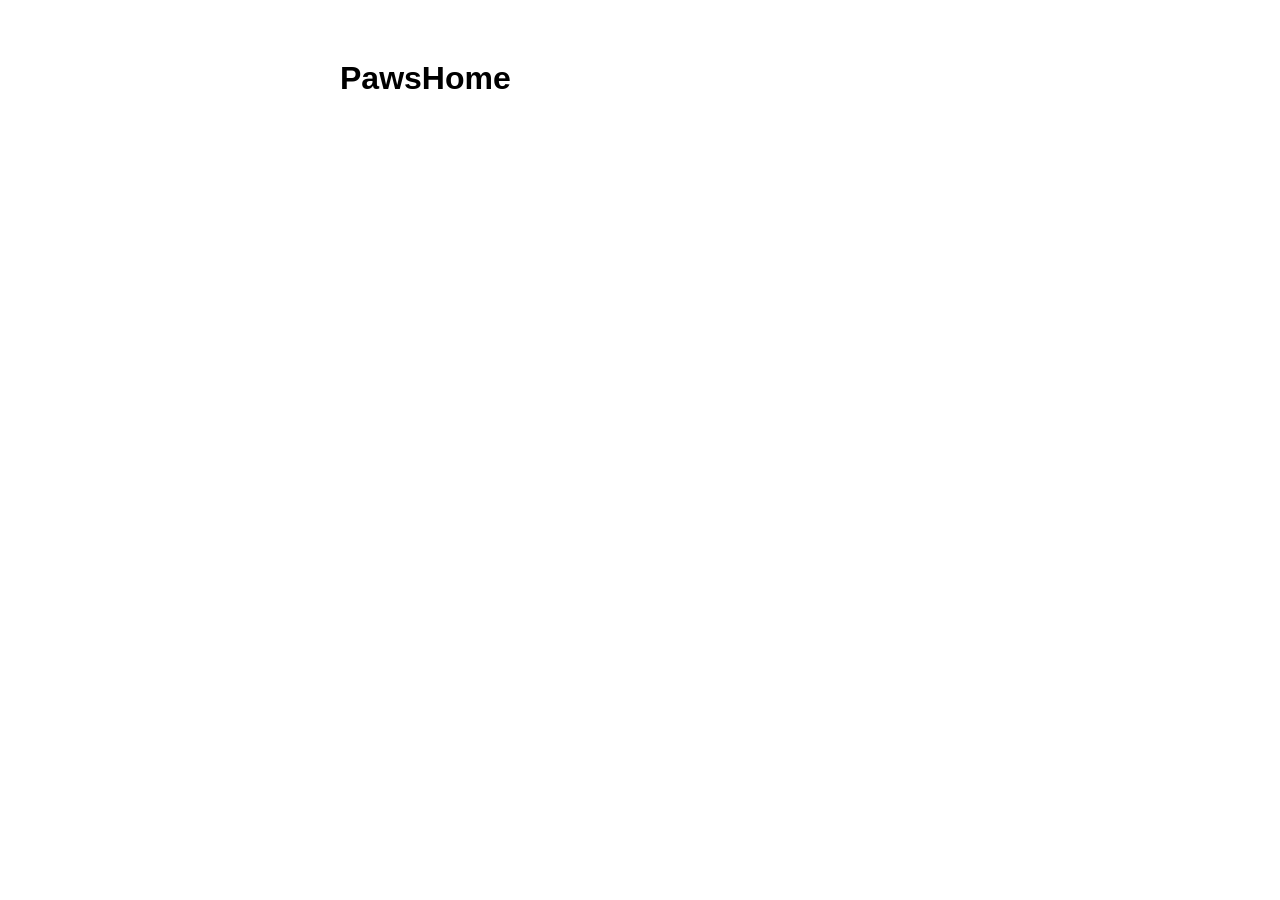
==== pawshome/src/main/resources/templates/index.html @ 68405abd "Prueba Bdd" ====
<!DOCTYPE html>
<html xmlns:th="http://www.thymeleaf.org">
<head>
    <meta charset="UTF-8"/>
    <title>PawsHome</title>
    <style>
        body { font-family: Arial, sans-serif; max-width: 600px; margin: 60px auto; }
        .status { padding: 16px; border-radius: 8px; margin-top: 20px; }
        .ok  { background: #d4edda; color: #155724; border: 1px solid #c3e6cb; }
        .err { background: #f8d7da; color: #721c24; border: 1px solid #f5c6cb; }
        .dot { display: inline-block; width: 12px; height: 12px; border-radius: 50%; margin-right: 8px; }
        .dot-ok  { background: #28a745; }
        .dot-err { background: #dc3545; }
    </style>
</head>
<body>
    <h1>PawsHome</h1>

    <div th:class="${connected} ? 'status ok' : 'status err'">
        <span th:class="${connected} ? 'dot dot-ok' : 'dot dot-err'"></span>
        <strong th:text="${connected} ? 'Base de datos conectada' : 'Sin conexión a la base de datos'"></strong>
        <p th:text="${dbStatus}"></p>
    </div>
</body>
</html>
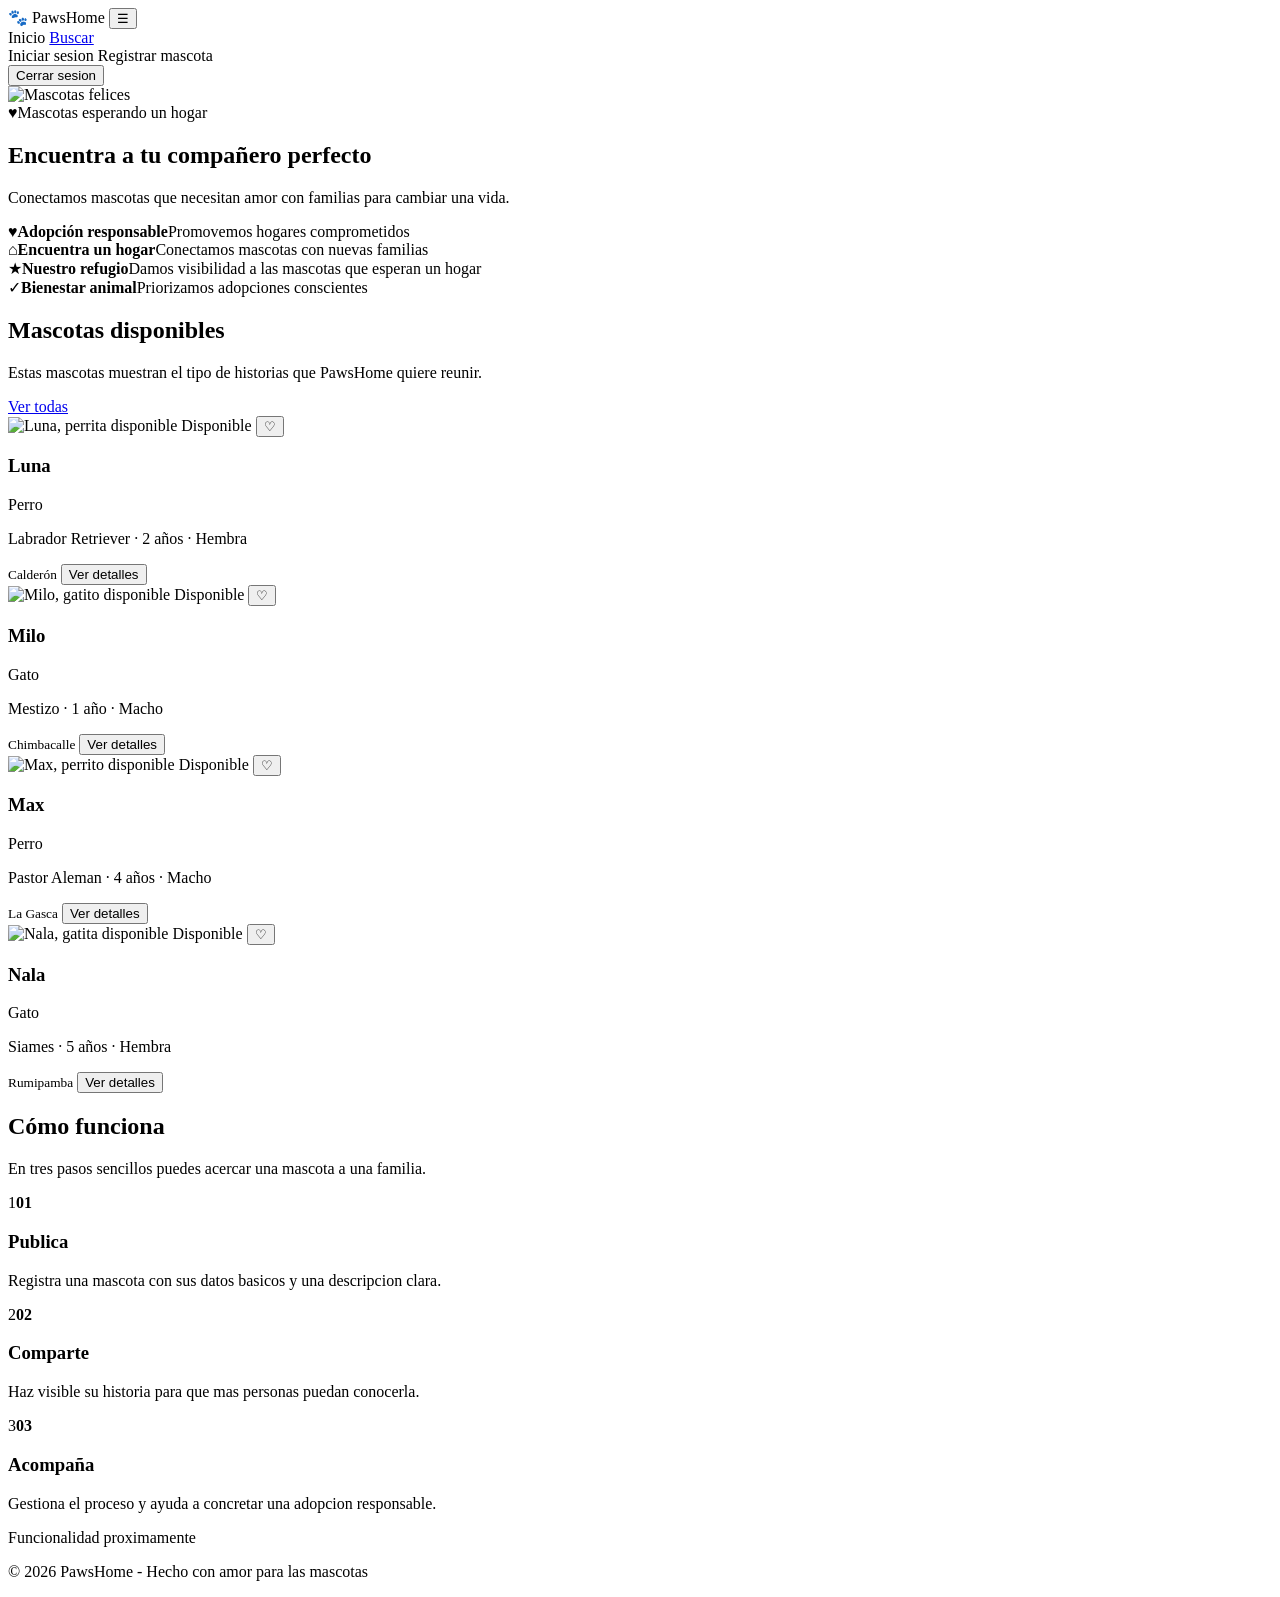
==== commit 1a5b89d4: "Crear catálogo básico de mascotas" ====
--- a/pawshome/src/main/resources/templates/index.html
+++ b/pawshome/src/main/resources/templates/index.html
@@ -1,25 +1,145 @@
 <!DOCTYPE html>
-<html xmlns:th="http://www.thymeleaf.org">
+<html lang="es" xmlns:th="http://www.thymeleaf.org" xmlns:sec="http://www.thymeleaf.org/extras/spring-security">
 <head>
-    <meta charset="UTF-8"/>
-    <title>PawsHome</title>
-    <style>
-        body { font-family: Arial, sans-serif; max-width: 600px; margin: 60px auto; }
-        .status { padding: 16px; border-radius: 8px; margin-top: 20px; }
-        .ok  { background: #d4edda; color: #155724; border: 1px solid #c3e6cb; }
-        .err { background: #f8d7da; color: #721c24; border: 1px solid #f5c6cb; }
-        .dot { display: inline-block; width: 12px; height: 12px; border-radius: 50%; margin-right: 8px; }
-        .dot-ok  { background: #28a745; }
-        .dot-err { background: #dc3545; }
-    </style>
+    <meta charset="UTF-8">
+    <meta name="viewport" content="width=device-width, initial-scale=1.0">
+    <title>Inicio | PawsHome</title>
+    <link rel="stylesheet" th:href="@{/css/estilosGenerales.css}">
+    <link rel="stylesheet" th:href="@{/css/inicio.css}">
 </head>
-<body>
-    <h1>PawsHome</h1>
+<body class="pagina-inicio">
+<nav class="barra-navegacion">
+    <div class="contenedor navegacion-interior">
+        <a class="marca" th:href="@{/}" aria-label="PawsHome">
+            <span class="marca-icono" aria-hidden="true">🐾</span>
+            <span>PawsHome</span>
+        </a>
+        <button class="boton-menu" type="button" aria-label="Abrir menu" aria-expanded="false" data-menu-toggle>☰</button>
+        <div class="menu-navegacion" id="enlacesNavegacion">
+            <div class="enlaces-centro">
+                <a class="activo" th:href="@{/}">Inicio</a>
+                <a href="#" data-proximamente>Buscar</a>
+            </div>
+            <div class="acciones-usuario">
+                <a sec:authorize="isAnonymous()" th:href="@{/login}">Iniciar sesion</a>
+                <a sec:authorize="hasRole('ADMINISTRADOR_REFUGIO')" class="boton boton-primario boton-pequeno" th:href="@{/mascotas/nueva}">Registrar mascota</a>
+                <form sec:authorize="isAuthenticated()" class="logout-form" th:action="@{/logout}" method="post">
+                    <button class="boton boton-secundario boton-pequeno" type="submit">Cerrar sesion</button>
+                </form>
+            </div>
+        </div>
+    </div>
+</nav>
 
-    <div th:class="${connected} ? 'status ok' : 'status err'">
-        <span th:class="${connected} ? 'dot dot-ok' : 'dot dot-err'"></span>
-        <strong th:text="${connected} ? 'Base de datos conectada' : 'Sin conexión a la base de datos'"></strong>
-        <p th:text="${dbStatus}"></p>
-    </div>
+<main>
+    <section class="portada">
+        <img th:src="@{/images/portada.jpg}" alt="Mascotas felices">
+        <div class="portada-filtro" aria-hidden="true"></div>
+        <div class="portada-contenido">
+            <div class="insignia"><span aria-hidden="true">♥</span><span>Mascotas esperando un hogar</span></div>
+            <h1>Encuentra a tu compañero perfecto</h1>
+            <p>Conectamos mascotas que necesitan amor con familias para cambiar una vida.</p>
+        </div>
+    </section>
+
+    <section class="estadisticas">
+        <div class="contenedor cuadricula-estadisticas">
+            <div><span class="estadistica-icono" aria-hidden="true">♥</span><strong>Adopción responsable</strong><span>Promovemos hogares comprometidos</span></div>
+            <div><span class="estadistica-icono" aria-hidden="true">⌂</span><strong>Encuentra un hogar</strong><span>Conectamos mascotas con nuevas familias</span></div>
+            <div><span class="estadistica-icono" aria-hidden="true">★</span><strong>Nuestro refugio</strong><span>Damos visibilidad a las mascotas que esperan un hogar</span></div>
+            <div><span class="estadistica-icono" aria-hidden="true">✓</span><strong>Bienestar animal</strong><span>Priorizamos adopciones conscientes</span></div>
+        </div>
+    </section>
+
+    <section class="contenedor seccion mascotas-disponibles">
+        <div class="encabezado-seccion">
+            <div>
+                <h2>Mascotas disponibles</h2>
+                <p>Estas mascotas muestran el tipo de historias que PawsHome quiere reunir.</p>
+            </div>
+            <a class="boton boton-secundario boton-pequeno" href="#" data-proximamente>Ver todas</a>
+        </div>
+        <div class="cuadricula-mascotas">
+            <article class="tarjeta-mascota">
+                <div class="foto-mascota">
+                    <img th:src="@{/images/luna.jpg}" alt="Luna, perrita disponible">
+                    <span class="estado">Disponible</span>
+                    <button type="button" class="favorito" data-favorito aria-label="Agregar Luna a favoritos">♡</button>
+                </div>
+                <div class="contenido-tarjeta">
+                    <div class="nombre-especie"><h3>Luna</h3><span>Perro</span></div>
+                    <p>Labrador Retriever · 2 años · Hembra</p>
+                    <small>Calderón</small>
+                    <button class="boton boton-primario ancho-completo" type="button" data-proximamente>Ver detalles</button>
+                </div>
+            </article>
+            <article class="tarjeta-mascota">
+                <div class="foto-mascota">
+                    <img th:src="@{/images/milo.jpg}" alt="Milo, gatito disponible">
+                    <span class="estado">Disponible</span>
+                    <button type="button" class="favorito" data-favorito aria-label="Agregar Milo a favoritos">♡</button>
+                </div>
+                <div class="contenido-tarjeta">
+                    <div class="nombre-especie"><h3>Milo</h3><span>Gato</span></div>
+                    <p>Mestizo · 1 año · Macho</p>
+                    <small>Chimbacalle</small>
+                    <button class="boton boton-primario ancho-completo" type="button" data-proximamente>Ver detalles</button>
+                </div>
+            </article>
+            <article class="tarjeta-mascota">
+                <div class="foto-mascota">
+                    <img th:src="@{/images/max.jpg}" alt="Max, perrito disponible">
+                    <span class="estado">Disponible</span>
+                    <button type="button" class="favorito" data-favorito aria-label="Agregar Max a favoritos">♡</button>
+                </div>
+                <div class="contenido-tarjeta">
+                    <div class="nombre-especie"><h3>Max</h3><span>Perro</span></div>
+                    <p>Pastor Aleman · 4 años · Macho</p>
+                    <small>La Gasca</small>
+                    <button class="boton boton-primario ancho-completo" type="button" data-proximamente>Ver detalles</button>
+                </div>
+            </article>
+            <article class="tarjeta-mascota">
+                <div class="foto-mascota">
+                    <img th:src="@{/images/nala.jpg}" alt="Nala, gatita disponible">
+                    <span class="estado">Disponible</span>
+                    <button type="button" class="favorito" data-favorito aria-label="Agregar Nala a favoritos">♡</button>
+                </div>
+                <div class="contenido-tarjeta">
+                    <div class="nombre-especie"><h3>Nala</h3><span>Gato</span></div>
+                    <p>Siames · 5 años · Hembra</p>
+                    <small>Rumipamba</small>
+                    <button class="boton boton-primario ancho-completo" type="button" data-proximamente>Ver detalles</button>
+                </div>
+            </article>
+        </div>
+    </section>
+
+    <section class="como-funciona" sec:authorize="isAuthenticated()">
+        <div class="contenedor">
+            <div class="titulo-centrado">
+                <h2>Cómo funciona</h2>
+                <p>En tres pasos sencillos puedes acercar una mascota a una familia.</p>
+            </div>
+            <div class="cuadricula-pasos">
+                <article><span class="emoji" aria-hidden="true">1</span><b>01</b><h3>Publica</h3><p>Registra una mascota con sus datos basicos y una descripcion clara.</p></article>
+                <article><span class="emoji" aria-hidden="true">2</span><b>02</b><h3>Comparte</h3><p>Haz visible su historia para que mas personas puedan conocerla.</p></article>
+                <article><span class="emoji" aria-hidden="true">3</span><b>03</b><h3>Acompaña</h3><p>Gestiona el proceso y ayuda a concretar una adopcion responsable.</p></article>
+            </div>
+        </div>
+    </section>
+
+    <section class="estado-sistema contenedor" aria-live="polite">
+        <div th:class="${connected} ? 'estado-bd estado-bd-ok' : 'estado-bd estado-bd-error'">
+            <strong th:text="${connected} ? 'Base de datos conectada' : 'Sin conexion a la base de datos'"></strong>
+            <p th:text="${dbStatus}"></p>
+        </div>
+    </section>
+
+</main>
+
+<div class="aviso-proximamente" id="avisoProximamente" role="status" aria-live="polite">Funcionalidad proximamente</div>
+<footer><p>© 2026 PawsHome - Hecho con amor para las mascotas</p></footer>
+<script th:src="@{/js/interacciones.js}"></script>
 </body>
 </html>
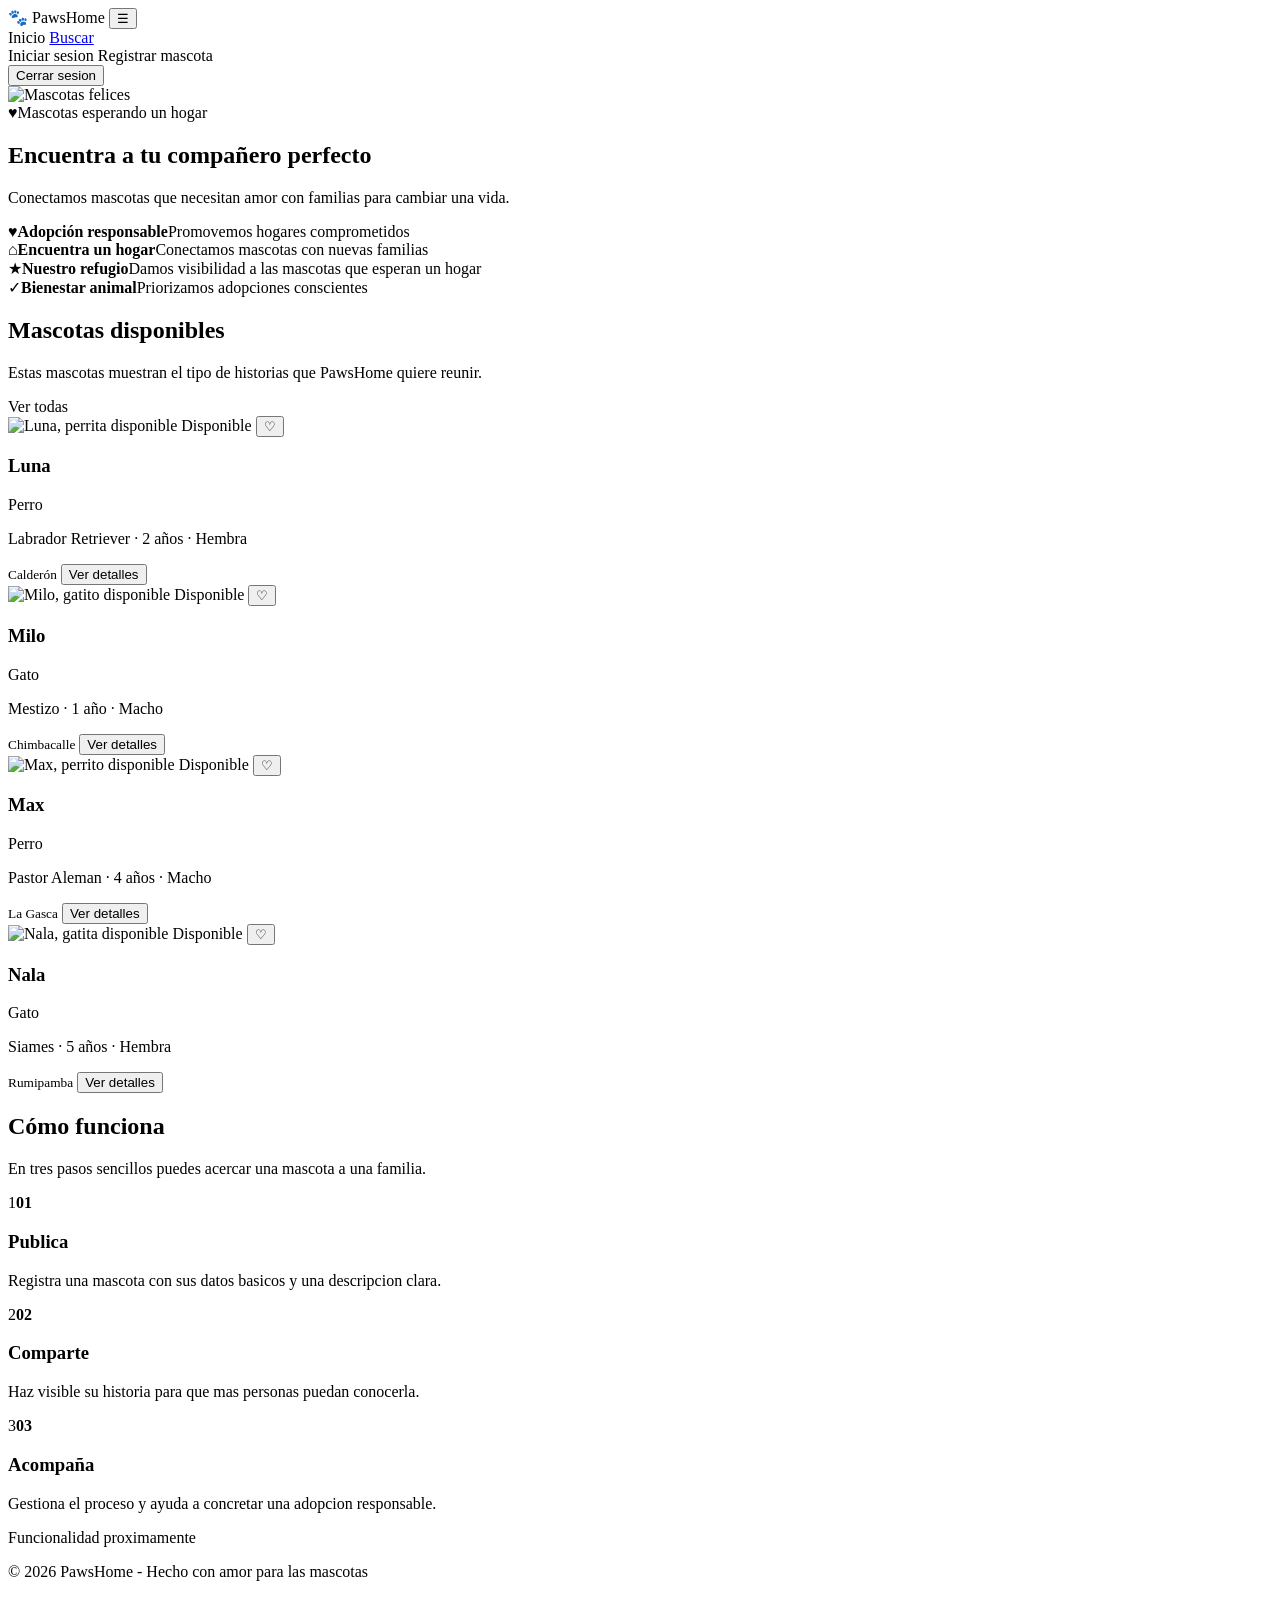
==== commit 406c470e: "Task 27: Limitar alcance del catálogo a visualización básica - La vista listado-disponibles no inclu" ====
--- a/pawshome/src/main/resources/templates/index.html
+++ b/pawshome/src/main/resources/templates/index.html
@@ -57,7 +57,7 @@
                 <h2>Mascotas disponibles</h2>
                 <p>Estas mascotas muestran el tipo de historias que PawsHome quiere reunir.</p>
             </div>
-            <a class="boton boton-secundario boton-pequeno" href="#" data-proximamente>Ver todas</a>
+            <a class="boton boton-secundario boton-pequeno" th:href="@{/mascotas/disponibles}">Ver todas</a>
         </div>
         <div class="cuadricula-mascotas">
             <article class="tarjeta-mascota">
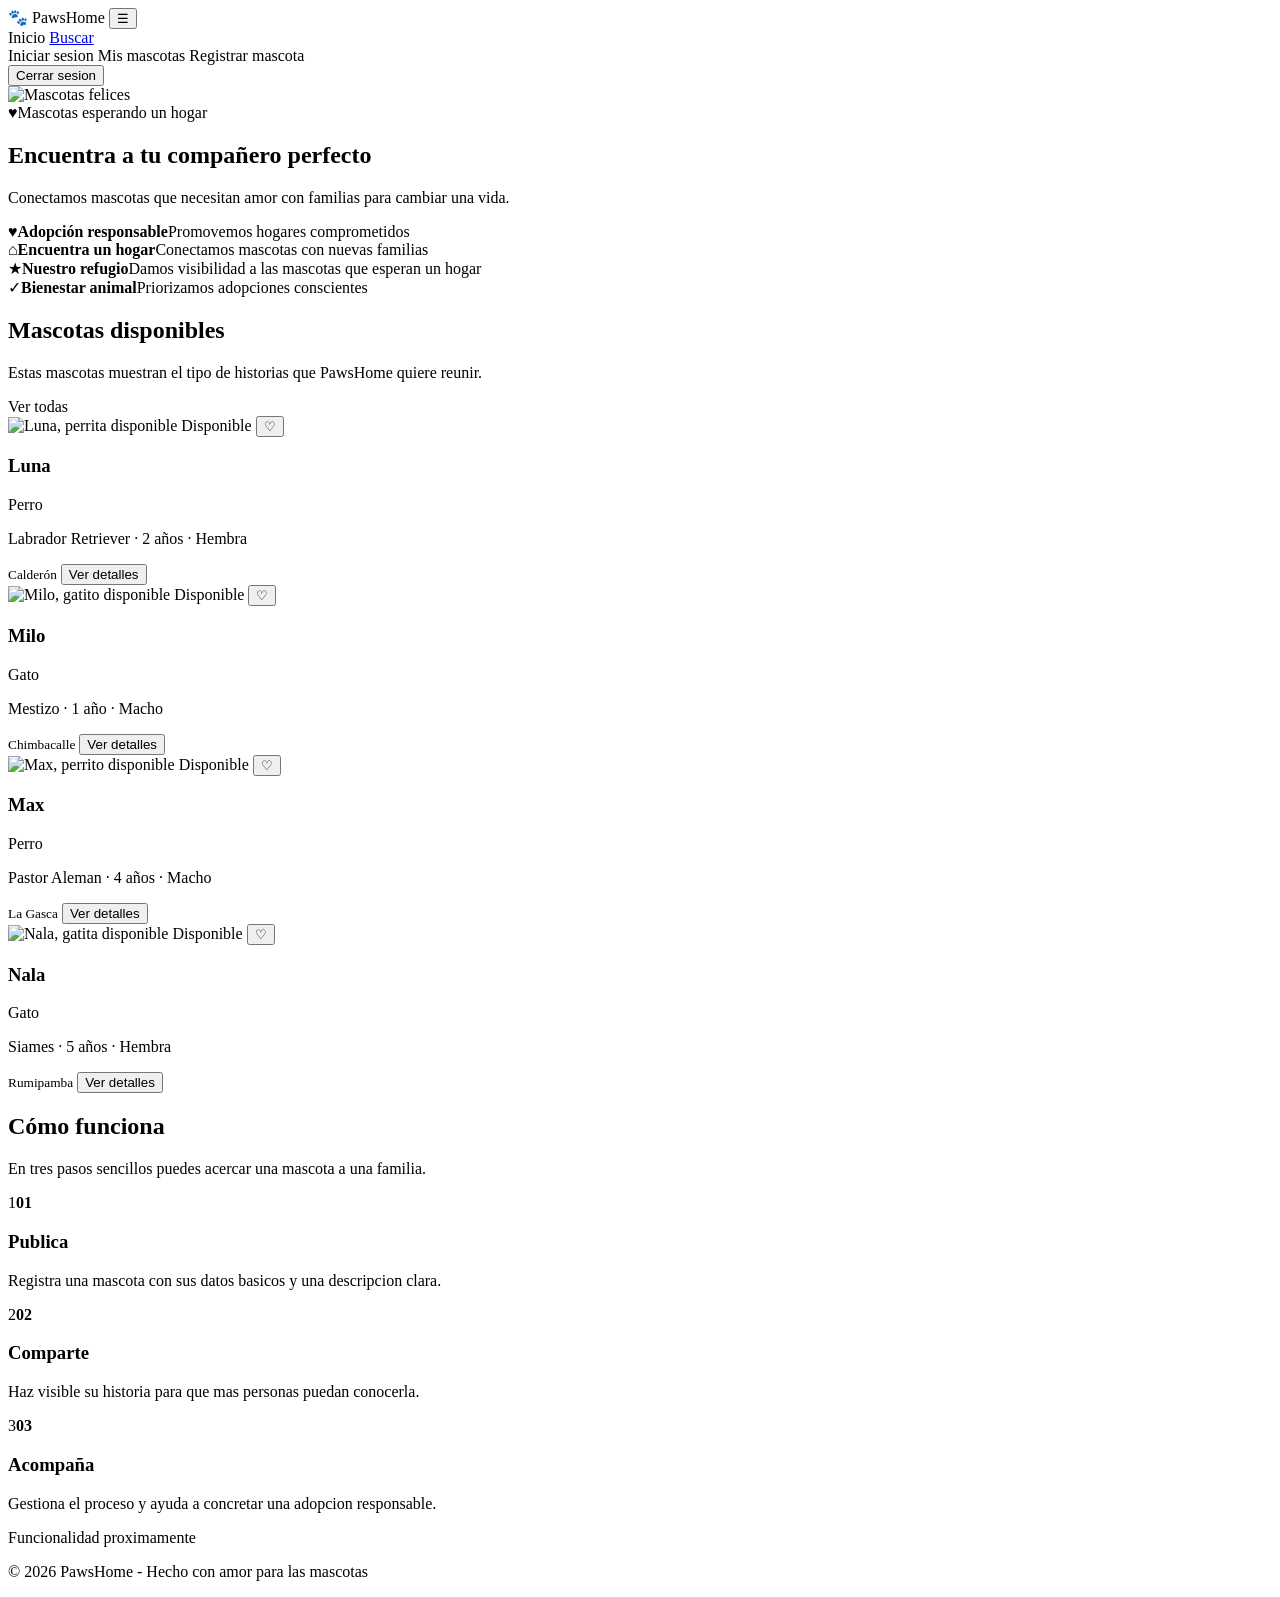
==== commit bc19b8ed: "feat: implementar GET /mascotas/gestion y vista de gestion del administrador [Task 32]" ====
--- a/pawshome/src/main/resources/templates/index.html
+++ b/pawshome/src/main/resources/templates/index.html
@@ -22,6 +22,7 @@
             </div>
             <div class="acciones-usuario">
                 <a sec:authorize="isAnonymous()" th:href="@{/login}">Iniciar sesion</a>
+                <a sec:authorize="hasRole('ADMINISTRADOR_REFUGIO')" th:href="@{/mascotas/gestion}">Mis mascotas</a>
                 <a sec:authorize="hasRole('ADMINISTRADOR_REFUGIO')" class="boton boton-primario boton-pequeno" th:href="@{/mascotas/nueva}">Registrar mascota</a>
                 <form sec:authorize="isAuthenticated()" class="logout-form" th:action="@{/logout}" method="post">
                     <button class="boton boton-secundario boton-pequeno" type="submit">Cerrar sesion</button>
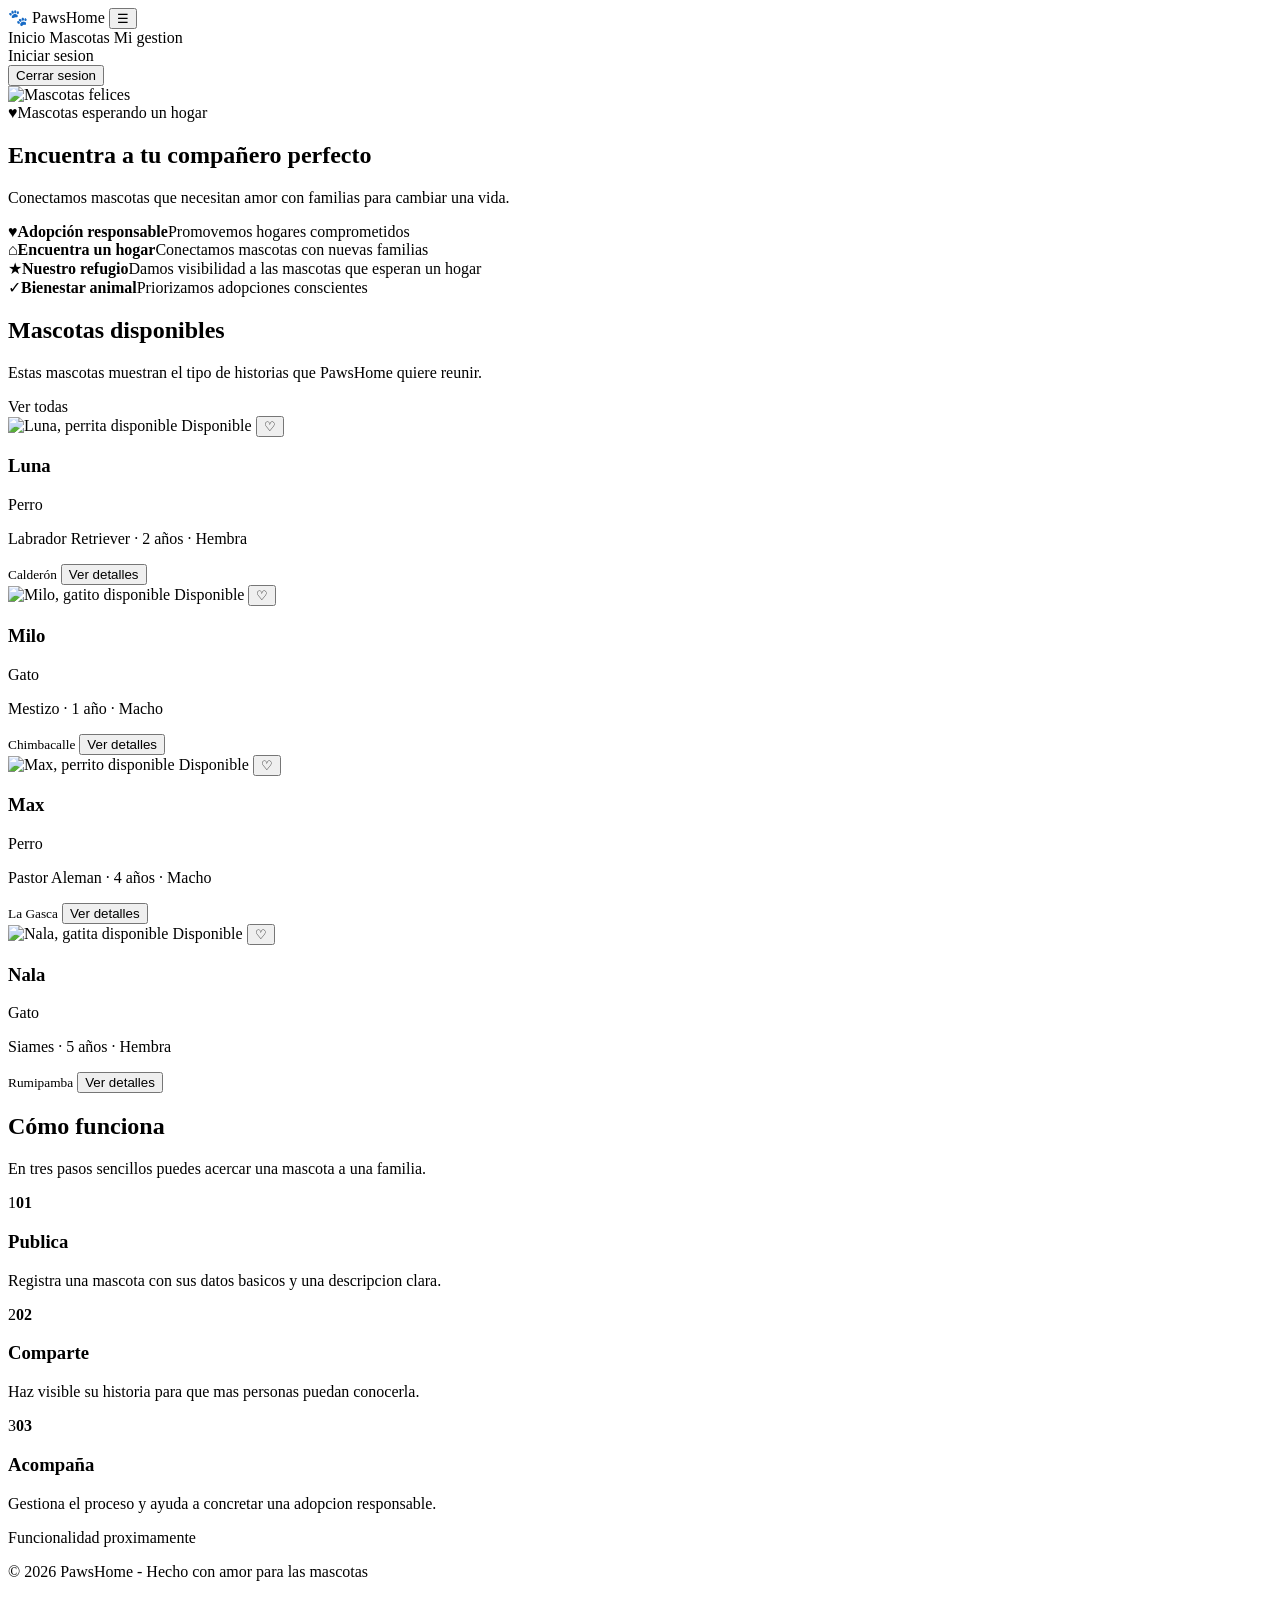
==== commit fe510f94: "Tarea Navegacion y Layout mejorados" ====
--- a/pawshome/src/main/resources/templates/index.html
+++ b/pawshome/src/main/resources/templates/index.html
@@ -18,12 +18,11 @@
         <div class="menu-navegacion" id="enlacesNavegacion">
             <div class="enlaces-centro">
                 <a class="activo" th:href="@{/}">Inicio</a>
-                <a href="#" data-proximamente>Buscar</a>
+                <a th:href="@{/mascotas/disponibles}">Mascotas</a>
+                <a sec:authorize="hasRole('ADMINISTRADOR_REFUGIO')" th:href="@{/mascotas/gestion}">Mi gestion</a>
             </div>
             <div class="acciones-usuario">
                 <a sec:authorize="isAnonymous()" th:href="@{/login}">Iniciar sesion</a>
-                <a sec:authorize="hasRole('ADMINISTRADOR_REFUGIO')" th:href="@{/mascotas/gestion}">Mis mascotas</a>
-                <a sec:authorize="hasRole('ADMINISTRADOR_REFUGIO')" class="boton boton-primario boton-pequeno" th:href="@{/mascotas/nueva}">Registrar mascota</a>
                 <form sec:authorize="isAuthenticated()" class="logout-form" th:action="@{/logout}" method="post">
                     <button class="boton boton-secundario boton-pequeno" type="submit">Cerrar sesion</button>
                 </form>
@@ -130,12 +129,6 @@
         </div>
     </section>
 
-    <section class="estado-sistema contenedor" aria-live="polite">
-        <div th:class="${connected} ? 'estado-bd estado-bd-ok' : 'estado-bd estado-bd-error'">
-            <strong th:text="${connected} ? 'Base de datos conectada' : 'Sin conexion a la base de datos'"></strong>
-            <p th:text="${dbStatus}"></p>
-        </div>
-    </section>
 
 </main>
 
